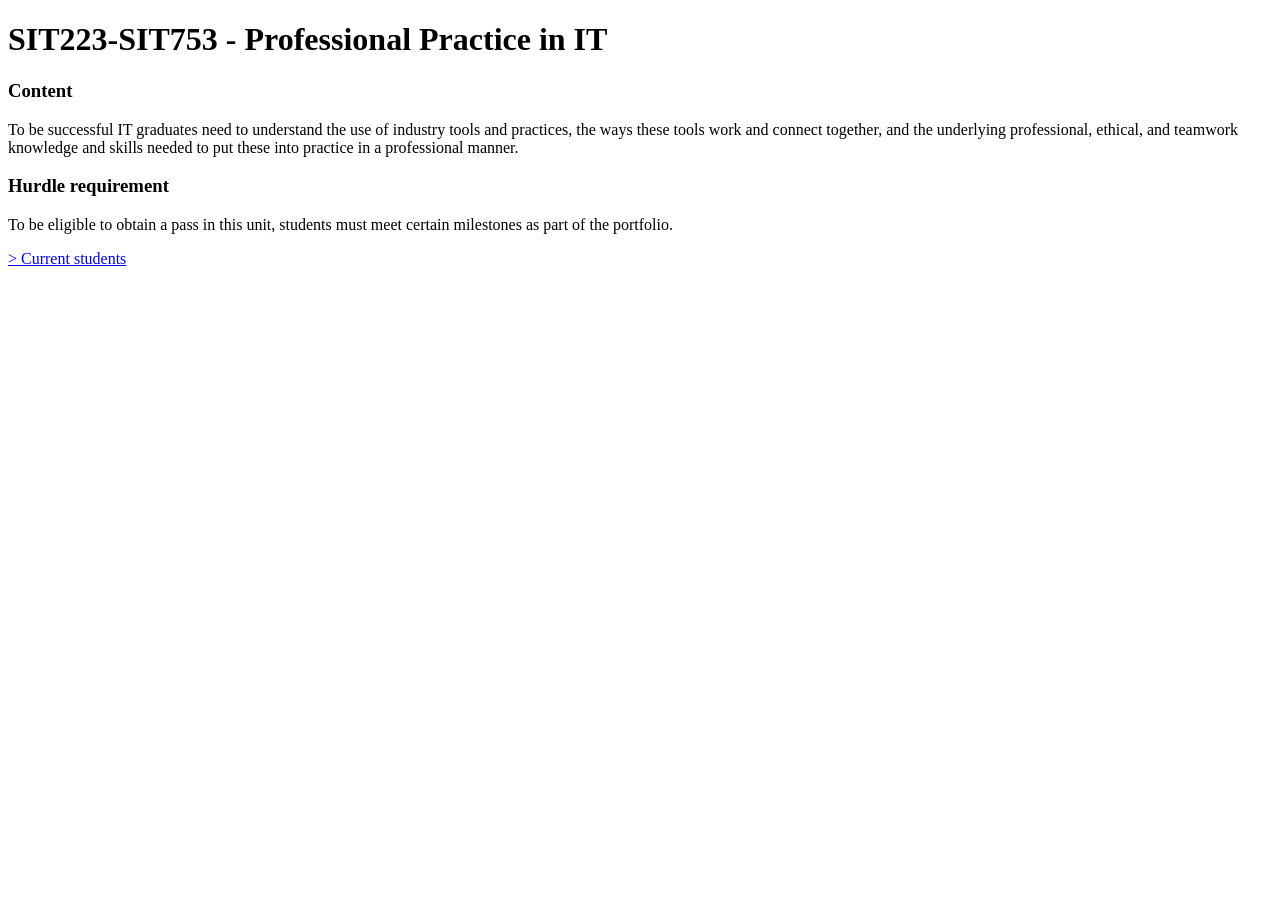
==== index.html @ a848a253 "Add unit content and fee link" ====
<!DOCTYPE html>
<html>
<head>
<title> Home </title>
<link rel="stylesheet" type="text/css" media="screen" href="main.css"/>
</head>
<body>
<h1>SIT223-SIT753 - Professional Practice in IT</h1>
<h3> Content</h3>
<p>
  To be successful IT graduates need to understand the use of industry tools and practices, 
  the ways these tools work and connect together, and the underlying professional, ethical, 
  and teamwork knowledge and skills needed to put these into practice in a professional manner.
</p>
<h3>Hurdle requirement</h3>
<p>
  To be eligible to obtain a pass in this unit, students must meet certain milestones as part of the portfolio.
</p>
<a href="https://www.deakin.edu.au/students/enrolment-and-fees/fees"> > Current students</a>
</body>
</html>
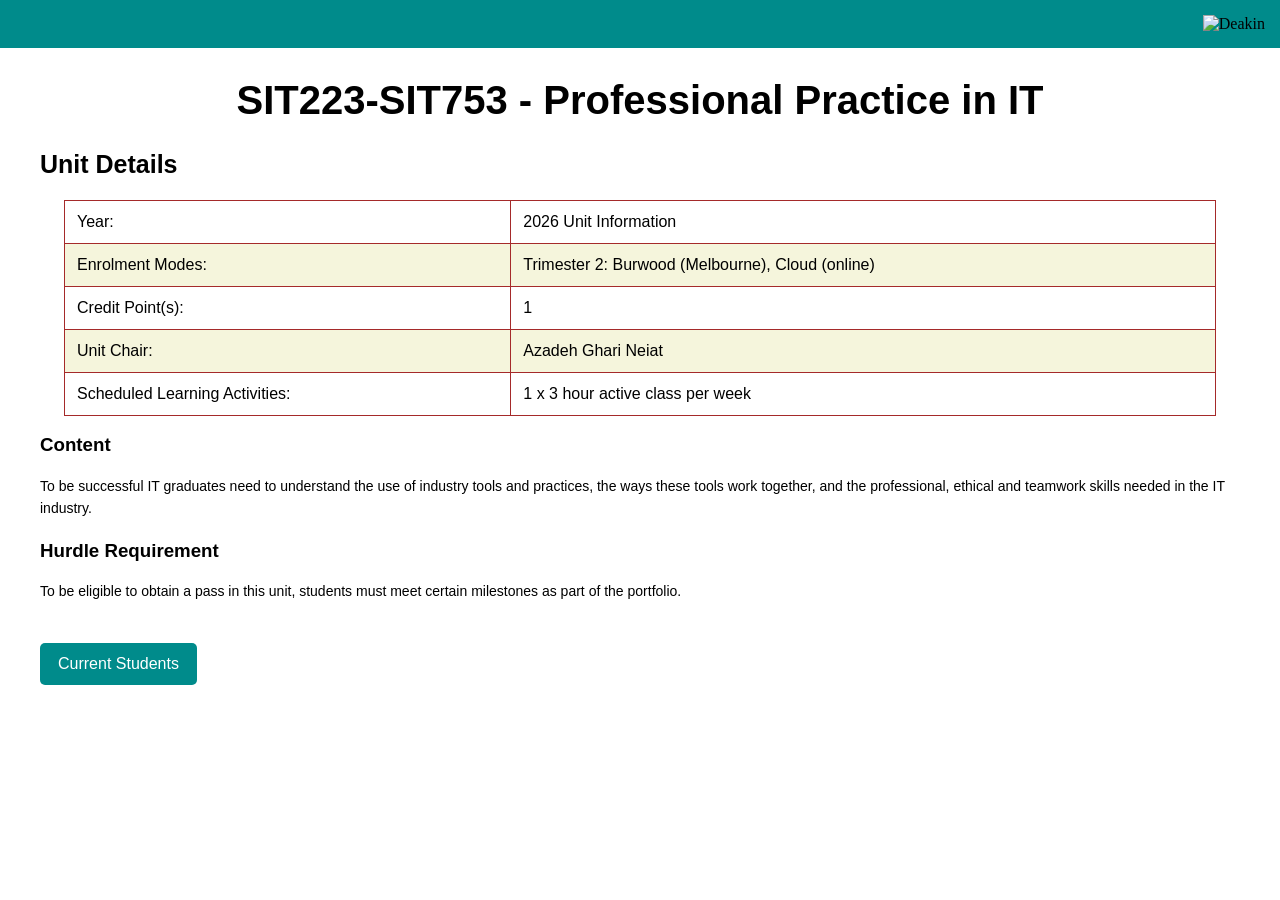
==== commit 0f482c2f: "improve header styling and add UI updates" ====
--- a/index.html
+++ b/index.html
@@ -5,17 +5,57 @@
 <link rel="stylesheet" type="text/css" media="screen" href="main.css"/>
 </head>
 <body>
+
+    <div>
+    <img src="logo.svg" alt="Deakin" width="200" height="210">
+</div>
+
 <h1>SIT223-SIT753 - Professional Practice in IT</h1>
-<h3> Content</h3>
+<h2>Unit Details</h2>
+
+<table>
+<tr>
+<td>Year:</td>
+<td>2026 Unit Information</td>
+</tr>
+
+<tr>
+<td>Enrolment Modes:</td>
+<td>Trimester 2: Burwood (Melbourne), Cloud (online)</td>
+</tr>
+
+<tr>
+<td>Credit Point(s):</td>
+<td>1</td>
+</tr>
+
+<tr>
+<td>Unit Chair:</td>
+<td>Azadeh Ghari Neiat</td>
+</tr>
+
+<tr>
+<td>Scheduled Learning Activities:</td>
+<td>1 x 3 hour active class per week</td>
+</tr>
+</table>
+
+<h3>Content</h3>
+
 <p>
-  To be successful IT graduates need to understand the use of industry tools and practices, 
-  the ways these tools work and connect together, and the underlying professional, ethical, 
-  and teamwork knowledge and skills needed to put these into practice in a professional manner.
+To be successful IT graduates need to understand the use of industry tools and practices,
+the ways these tools work together, and the professional, ethical and teamwork skills
+needed in the IT industry.
 </p>
-<h3>Hurdle requirement</h3>
+
+<h3>Hurdle Requirement</h3>
+
 <p>
-  To be eligible to obtain a pass in this unit, students must meet certain milestones as part of the portfolio.
+To be eligible to obtain a pass in this unit, students must meet certain milestones as part of the portfolio.
 </p>
-<a href="https://www.deakin.edu.au/students/enrolment-and-fees/fees"> > Current students</a>
+
+<a href="https://www.deakin.edu.au/students/enrolment-and-fees/fees">
+Current Students
+</a>
 </body>
-</html>+</html>
--- a/main.css
+++ b/main.css
@@ -0,0 +1,63 @@
+body{
+  margin:0;
+  background: white;
+}
+
+h1 {
+  font-size: 40px;
+  font-family: Arial;
+  text-align:center;
+  margin-top:30px;
+}
+
+h2 {
+  font-size: 25px;
+  font-family: Arial;
+  margin-left:40px;
+}
+
+h3 {
+  font-family: Arial;
+  margin-left:40px;
+}
+
+p {
+  font-size: 14px;
+  font-family: Arial;
+  margin: 0 40px 20px 40px;
+  line-height:1.6;
+}
+
+div {
+  background-color: darkcyan;
+  text-align:right;
+  padding:15px;
+}
+
+table{
+  width:90%;
+  margin:auto;
+  border-collapse:collapse;
+  background:white;
+}
+
+td{
+  padding:12px;
+  border:1px solid brown;
+  font-family:Arial;
+}
+
+tr:nth-child(even){
+  background:beige;
+}
+
+a{
+  display:inline-block;
+  margin:20px 40px;
+  padding:12px 18px;
+  background:darkcyan;
+  color:white;
+  text-decoration:none;
+  font-family:Arial;
+  border-radius:5px;
+}
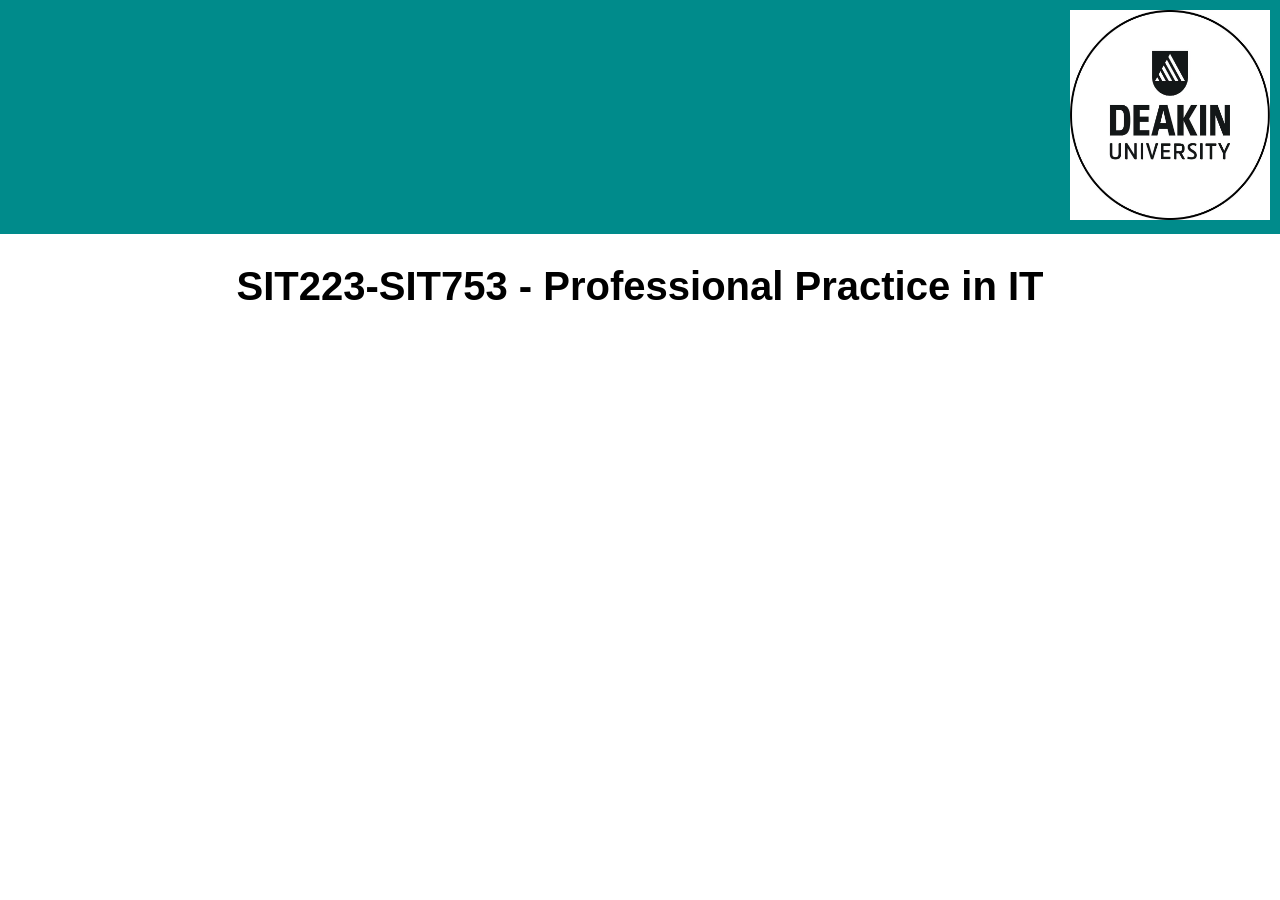
==== commit 74048552: "add new header and logo" ====
--- a/index.html
+++ b/index.html
@@ -5,57 +5,9 @@
 <link rel="stylesheet" type="text/css" media="screen" href="main.css"/>
 </head>
 <body>
-
     <div>
-    <img src="logo.svg" alt="Deakin" width="200" height="210">
+  <img src="deakin logo.jpeg" alt="Deakin" width="200" height="210">
 </div>
-
 <h1>SIT223-SIT753 - Professional Practice in IT</h1>
-<h2>Unit Details</h2>
-
-<table>
-<tr>
-<td>Year:</td>
-<td>2026 Unit Information</td>
-</tr>
-
-<tr>
-<td>Enrolment Modes:</td>
-<td>Trimester 2: Burwood (Melbourne), Cloud (online)</td>
-</tr>
-
-<tr>
-<td>Credit Point(s):</td>
-<td>1</td>
-</tr>
-
-<tr>
-<td>Unit Chair:</td>
-<td>Azadeh Ghari Neiat</td>
-</tr>
-
-<tr>
-<td>Scheduled Learning Activities:</td>
-<td>1 x 3 hour active class per week</td>
-</tr>
-</table>
-
-<h3>Content</h3>
-
-<p>
-To be successful IT graduates need to understand the use of industry tools and practices,
-the ways these tools work together, and the professional, ethical and teamwork skills
-needed in the IT industry.
-</p>
-
-<h3>Hurdle Requirement</h3>
-
-<p>
-To be eligible to obtain a pass in this unit, students must meet certain milestones as part of the portfolio.
-</p>
-
-<a href="https://www.deakin.edu.au/students/enrolment-and-fees/fees">
-Current Students
-</a>
 </body>
-</html>
+</html>
--- a/main.css
+++ b/main.css
@@ -1,63 +1,30 @@
 body{
   margin:0;
-  background: white;
 }
 
-h1 {
-  font-size: 40px;
-  font-family: Arial;
+h1{
+  font-size:40px;
+  font-family:Arial;
   text-align:center;
   margin-top:30px;
 }
 
-h2 {
-  font-size: 25px;
-  font-family: Arial;
-  margin-left:40px;
-}
-
-h3 {
-  font-family: Arial;
-  margin-left:40px;
-}
-
-p {
-  font-size: 14px;
-  font-family: Arial;
-  margin: 0 40px 20px 40px;
-  line-height:1.6;
-}
-
-div {
-  background-color: darkcyan;
-  text-align:right;
-  padding:15px;
-}
-
-table{
-  width:90%;
-  margin:auto;
-  border-collapse:collapse;
-  background:white;
-}
-
-td{
-  padding:12px;
-  border:1px solid brown;
+h2{
+  font-size:25px;
   font-family:Arial;
 }
 
-tr:nth-child(even){
-  background:beige;
+h3{
+  font-family:Arial;
 }
 
-a{
-  display:inline-block;
-  margin:20px 40px;
-  padding:12px 18px;
-  background:darkcyan;
-  color:white;
-  text-decoration:none;
+p{
+  font-size:14px;
   font-family:Arial;
-  border-radius:5px;
+}
+
+div{
+  background-color:darkcyan;
+  text-align:right;
+  padding:10px;
 }
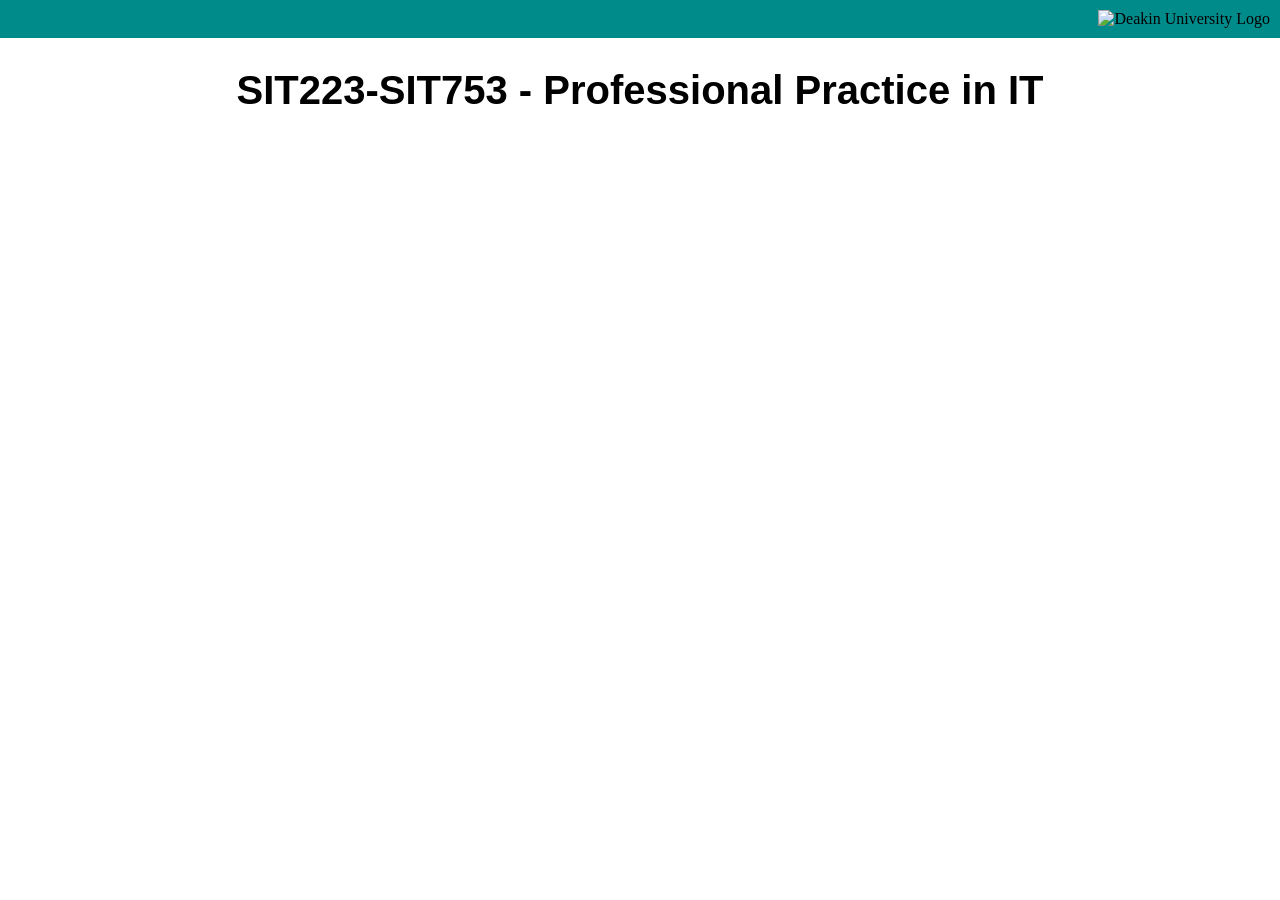
==== commit 62040f82: "fix header position" ====
--- a/index.html
+++ b/index.html
@@ -4,10 +4,10 @@
 <title> Home </title>
 <link rel="stylesheet" type="text/css" media="screen" href="main.css"/>
 </head>
+<div>
+  <img src="https://upload.wikimedia.org/wikipedia/en/7/74/Deakin_University_Logo_2017.svg" alt="Deakin University Logo" width="200" height="210">
+</div>
 <body>
-    <div>
-  <img src="deakin logo.jpeg" alt="Deakin" width="200" height="210">
-</div>
 <h1>SIT223-SIT753 - Professional Practice in IT</h1>
 </body>
 </html>
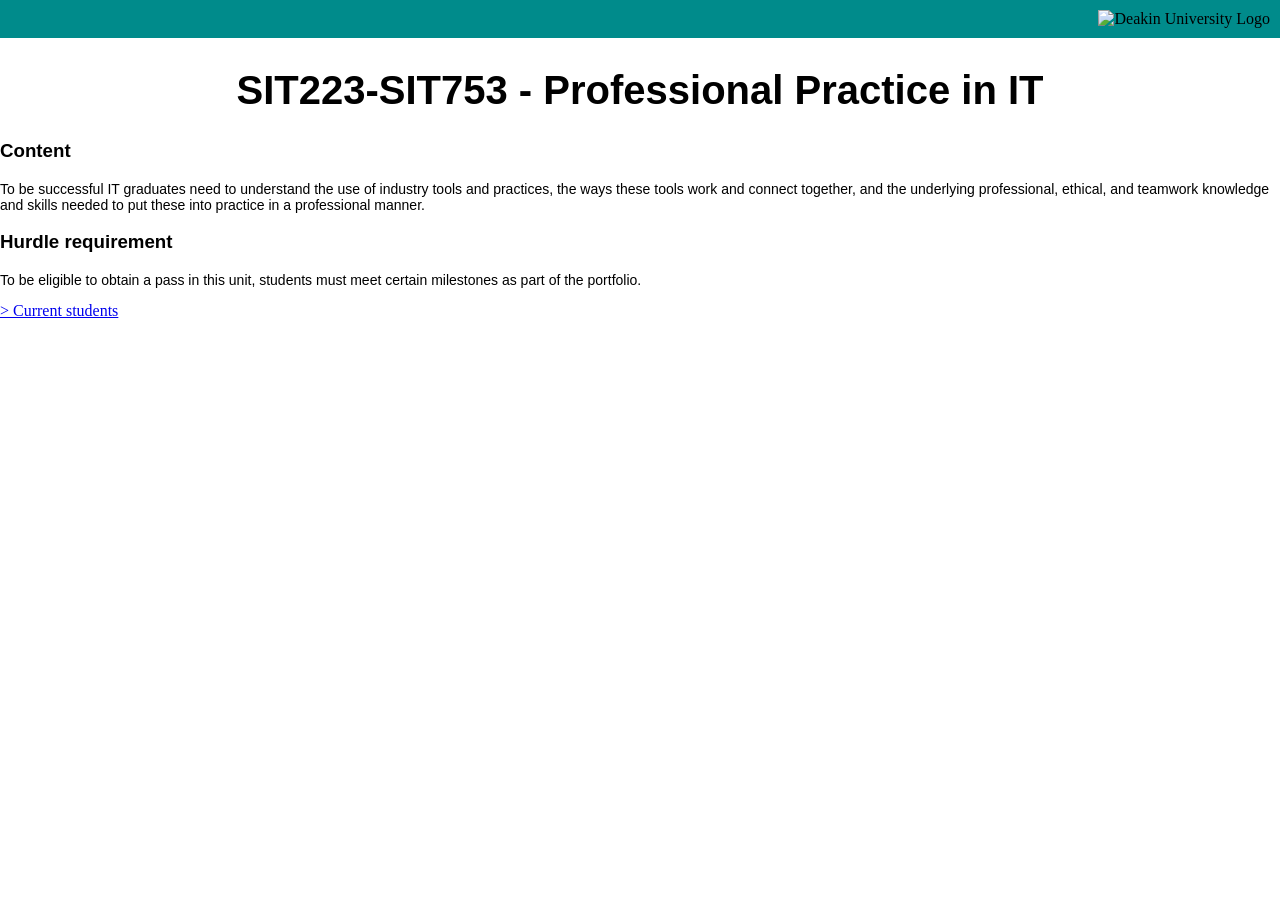
==== commit 8b83a1ed: "Merge branch 'add-unit-content'" ====
--- a/index.html
+++ b/index.html
@@ -9,5 +9,16 @@
 </div>
 <body>
 <h1>SIT223-SIT753 - Professional Practice in IT</h1>
+<h3> Content</h3>
+<p>
+  To be successful IT graduates need to understand the use of industry tools and practices, 
+  the ways these tools work and connect together, and the underlying professional, ethical, 
+  and teamwork knowledge and skills needed to put these into practice in a professional manner.
+</p>
+<h3>Hurdle requirement</h3>
+<p>
+  To be eligible to obtain a pass in this unit, students must meet certain milestones as part of the portfolio.
+</p>
+<a href="https://www.deakin.edu.au/students/enrolment-and-fees/fees"> > Current students</a>
 </body>
 </html>
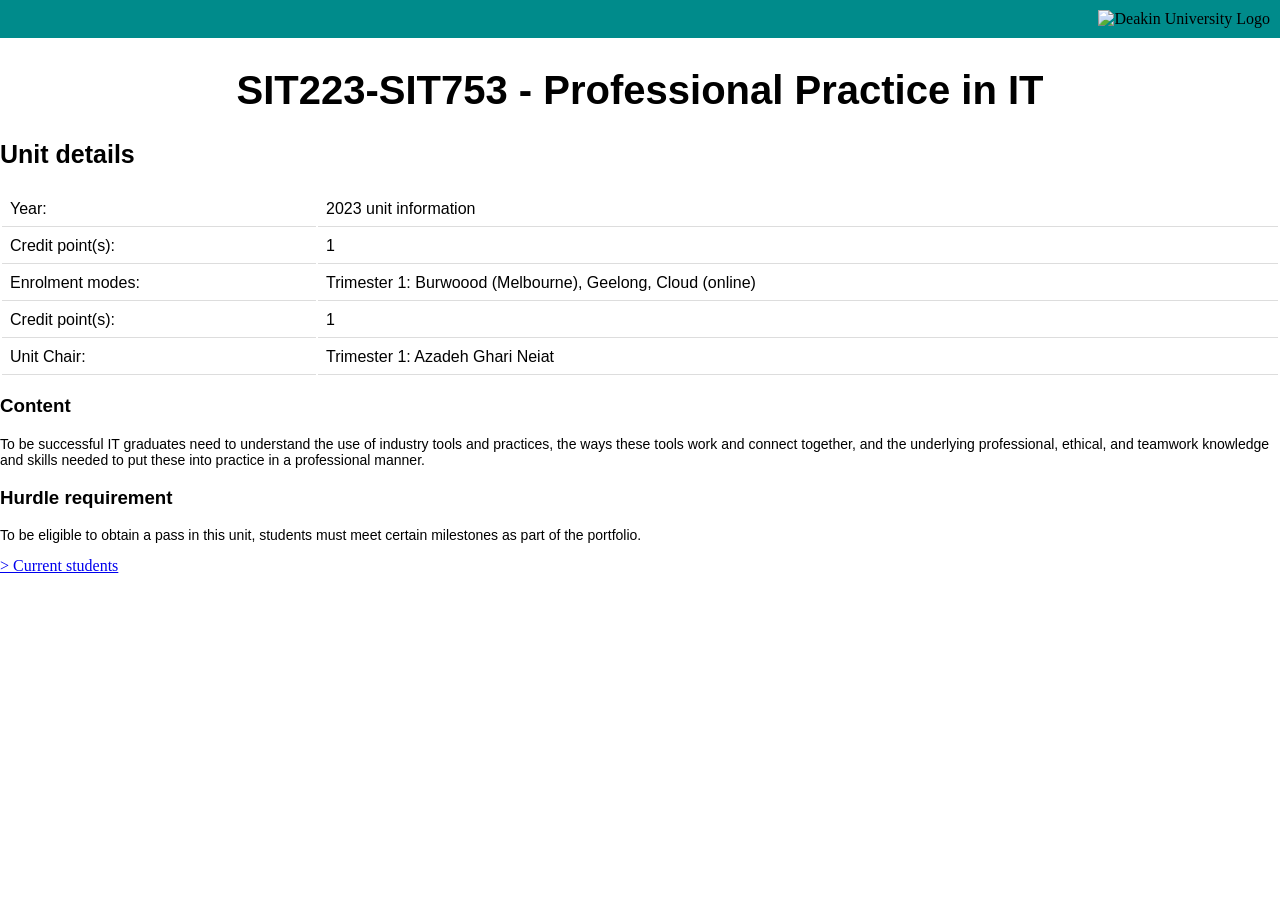
==== commit 27b8abde: "add table" ====
--- a/index.html
+++ b/index.html
@@ -9,6 +9,33 @@
 </div>
 <body>
 <h1>SIT223-SIT753 - Professional Practice in IT</h1>
+<h2>Unit details</h2>
+<table style="width:100%">
+  <tr>
+    <td>Year:</td>
+    <td>2023 unit information</td>
+  </tr>
+  <tr>
+    <td>Credit point(s):</td>
+    <td>1</td>
+
+  </tr>
+  <tr>
+    <td>Enrolment modes:</td>
+    <td>Trimester 1: Burwoood (Melbourne), Geelong, Cloud (online)</td>
+    
+  </tr>
+  <tr>
+    <td>Credit point(s):</td>
+    <td>1</td>
+  </tr>
+  <tr>
+    <td>Unit Chair:</td>
+    <td>Trimester 1: Azadeh Ghari Neiat</td>
+    
+  </tr>
+
+</table>
 <h3> Content</h3>
 <p>
   To be successful IT graduates need to understand the use of industry tools and practices, 
--- a/main.css
+++ b/main.css
@@ -27,4 +27,13 @@
   background-color:darkcyan;
   text-align:right;
   padding:10px;
-}+}
+
+th, td{
+  padding: 8px;
+  text-align: left;
+  border-bottom: 1px solid #ddd;
+  font-family: Arial
+
+}
+tr:nth-child(odd) {background-color: f2f2f2;}
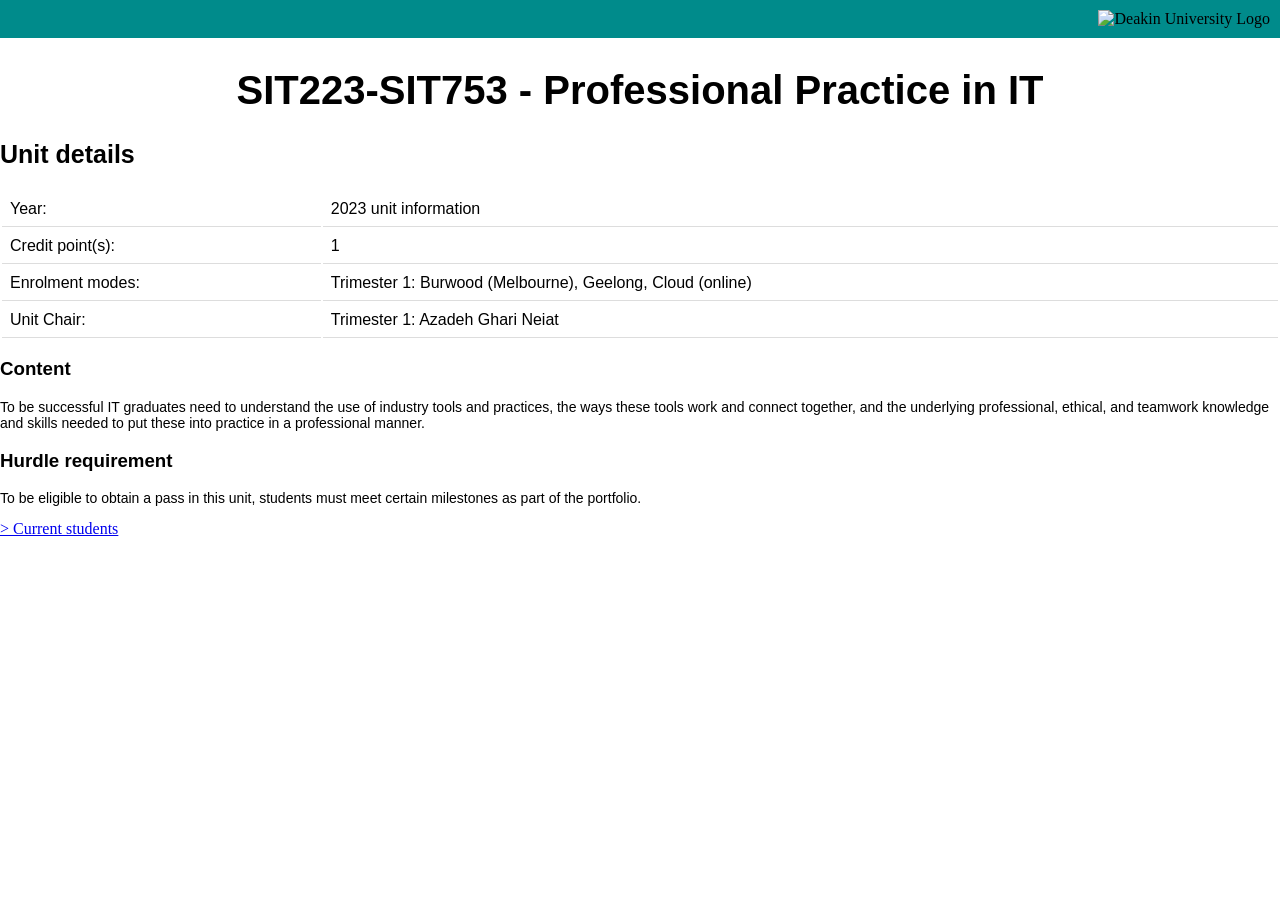
==== commit 39c36a69: "fix table errors" ====
--- a/index.html
+++ b/index.html
@@ -22,13 +22,10 @@
   </tr>
   <tr>
     <td>Enrolment modes:</td>
-    <td>Trimester 1: Burwoood (Melbourne), Geelong, Cloud (online)</td>
+    <td>Trimester 1: Burwood (Melbourne), Geelong, Cloud (online)</td>
     
   </tr>
-  <tr>
-    <td>Credit point(s):</td>
-    <td>1</td>
-  </tr>
+  
   <tr>
     <td>Unit Chair:</td>
     <td>Trimester 1: Azadeh Ghari Neiat</td>
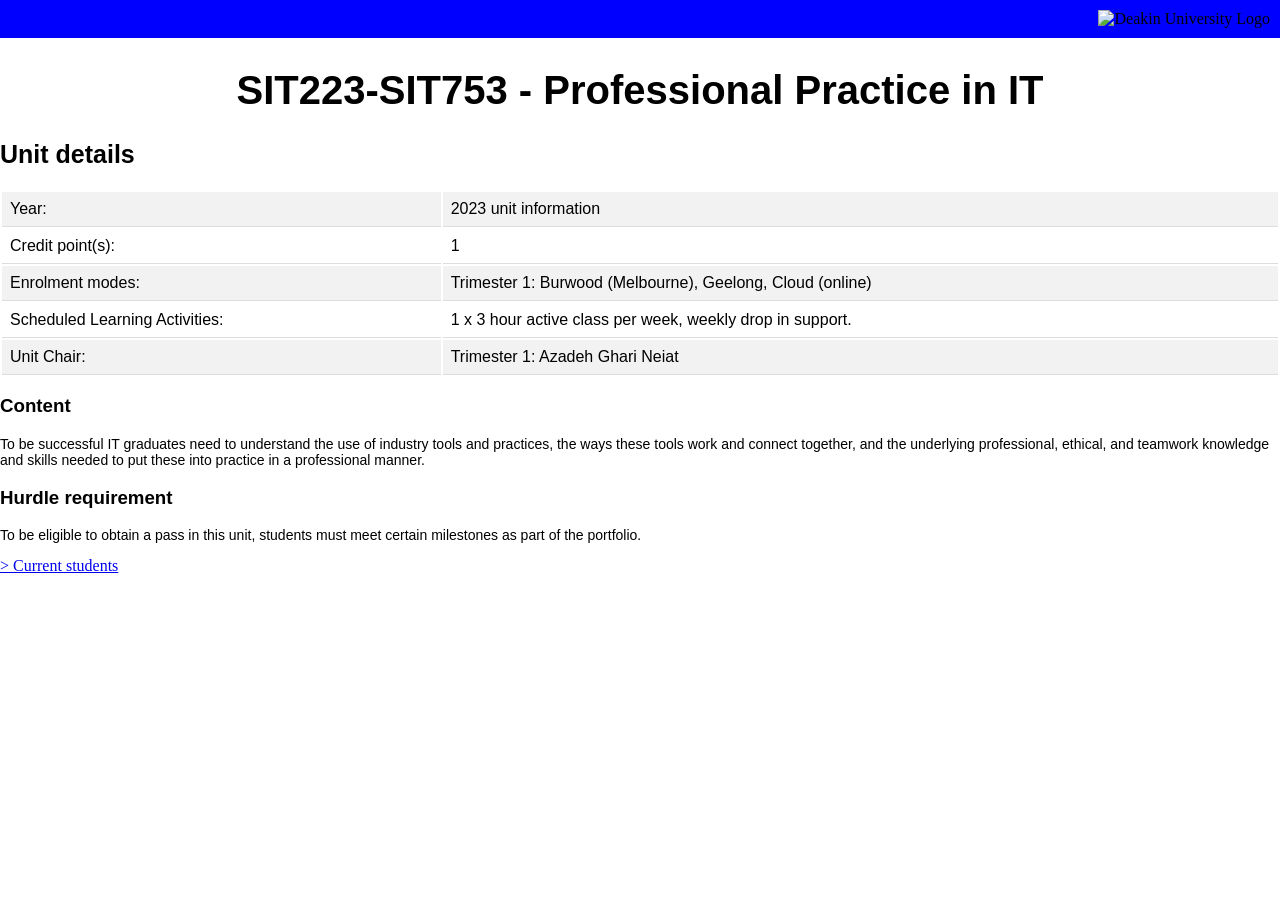
==== commit c3d5e00e: "update table with scheduled learning activities" ====
--- a/index.html
+++ b/index.html
@@ -25,10 +25,16 @@
     <td>Trimester 1: Burwood (Melbourne), Geelong, Cloud (online)</td>
     
   </tr>
+  <tr>
+    <td>Scheduled Learning Activities:</td>
+    <td>1 x 3 hour active class per week, weekly drop in support.</td>
+  </tr>
+
   
   <tr>
     <td>Unit Chair:</td>
     <td>Trimester 1: Azadeh Ghari Neiat</td>
+    
     
   </tr>
 
--- a/main.css
+++ b/main.css
@@ -24,7 +24,7 @@
 }
 
 div{
-  background-color:darkcyan;
+  background-color:blue;
   text-align:right;
   padding:10px;
 }
@@ -36,4 +36,4 @@
   font-family: Arial
 
 }
-tr:nth-child(odd) {background-color: f2f2f2;}+tr:nth-child(odd) {background-color: #f2f2f2;}
